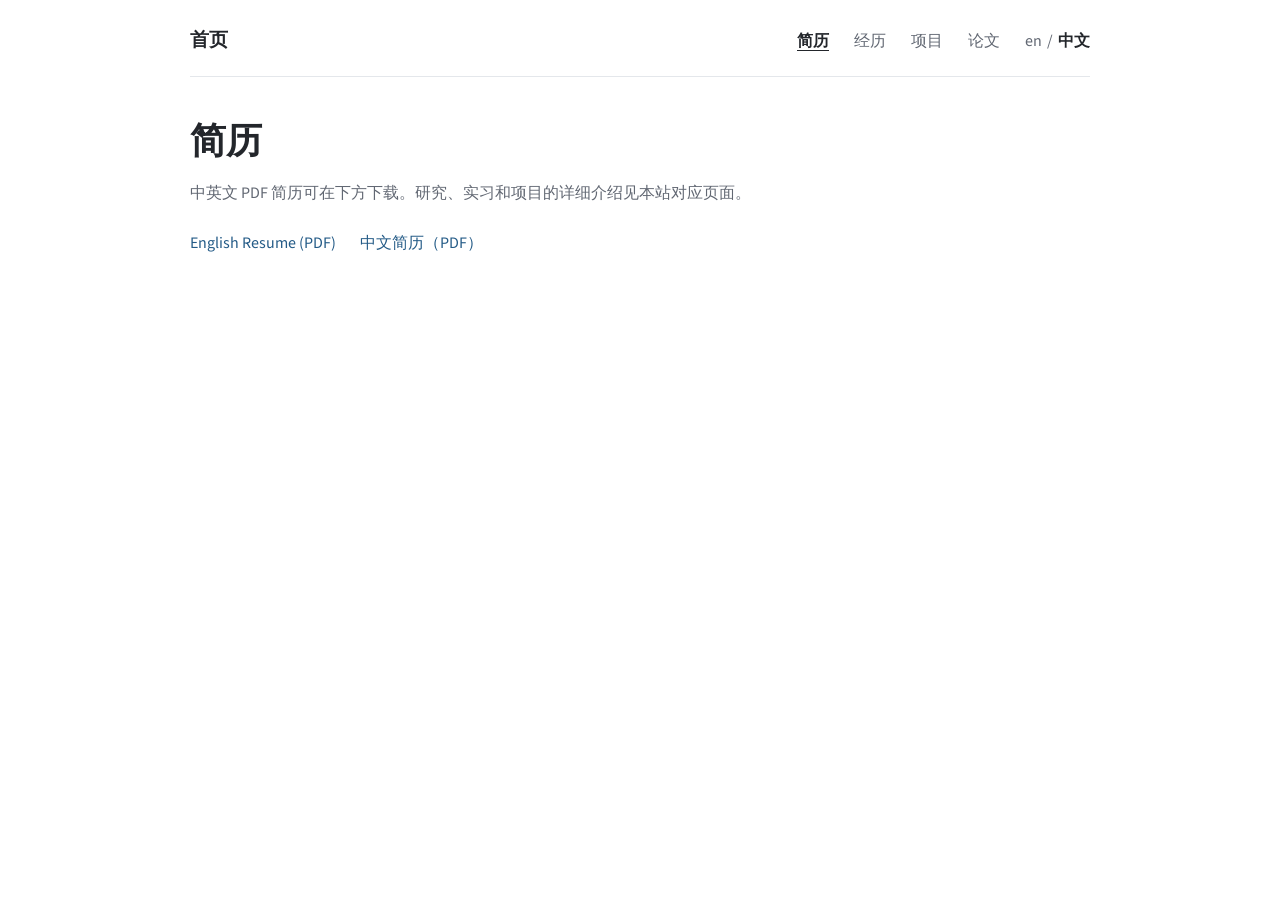
==== cv-zh.html @ aa4faf26 "Redesign bilingual academic site and refresh illustrations" ====
<!DOCTYPE html>
<html lang="zh-CN">
<head>
  <meta charset="UTF-8">
  <meta name="viewport" content="width=device-width, initial-scale=1.0">
  <meta name="description" content="Sihan Qin 的中英文简历。">
  <title>简历 | Sihan Qin</title>
  <link rel="preconnect" href="https://fonts.googleapis.com">
  <link rel="preconnect" href="https://fonts.gstatic.com" crossorigin>
  <link href="https://fonts.googleapis.com/css2?family=Source+Sans+3:wght@400;600;700&amp;display=swap" rel="stylesheet">
  <link rel="stylesheet" href="styles.css?v=20261101-project-tags">
</head>
<body>
  <a class="skip-link" href="#main">跳转到正文</a>
  <div class="page">
    <header class="site-header">
      <a class="site-name" href="index-zh.html">首页</a>
      <nav class="site-nav" aria-label="主导航">
        <a href="cv-zh.html" aria-current="page">简历</a>
        <a href="experience-zh.html">经历</a>
        <a href="projects-zh.html">项目</a>
        <a href="publications-zh.html">论文</a>
        <span class="language-switch" role="group" aria-label="语言">
          <a href="cv.html" class="latin-text" lang="en" hreflang="en" aria-label="切换到英文">en</a><span aria-hidden="true">/</span><span class="current-language" lang="zh-CN" aria-label="当前语言：中文">中文</span>
        </span>
      </nav>
    </header>
    <main id="main">
      <h1 class="page-title">简历</h1>
      <p class="page-intro">中英文 PDF 简历可在下方下载。研究、实习和项目的详细介绍见本站对应页面。</p>
      <nav class="page-index" aria-label="简历语言">
        <a href="assets/cv/Sihan_Qin_Resume.pdf" lang="en" hreflang="en">English Resume (PDF)</a>
        <a href="assets/cv/Sihan_Qin_Resume_zh.pdf" lang="zh-CN" hreflang="zh-CN">中文简历（PDF）</a>
      </nav>
    </main>
  </div>
</body>
</html>
---- styles.css ----
:root { color-scheme:light; --ink:#23262b; --muted:#626873; --link:#245b87; --line:#e4e7eb; }
* { box-sizing:border-box; }
html { scroll-behavior:smooth; scroll-padding-top:24px; }
body { margin:0; background:#fff; color:var(--ink); font-family:"Source Sans 3",Arial,"PingFang SC","Microsoft YaHei",sans-serif; font-size:17px; line-height:1.6; }
img { display:block; max-width:100%; height:auto; }
a { color:var(--link); text-decoration:none; text-underline-offset:4px; }
a:hover { text-decoration:underline; }
a:focus-visible, summary:focus-visible { outline:2px solid var(--link); outline-offset:5px; }
h1,h2,h3,p,figure { margin:0; }
h1,h2,h3 { color:var(--ink); line-height:1.3; }
h1 { font-size:36px; font-weight:600; letter-spacing:-.8px; }
h2 { font-size:24px; font-weight:600; letter-spacing:-.3px; }
h3 { font-size:18px; font-weight:600; }
strong { font-weight:600; }
ul { margin:12px 0 0; padding-left:21px; }
li + li { margin-top:5px; }
.page { width:min(900px,calc(100% - 48px)); margin:0 auto; }
.skip-link { position:absolute; left:16px; top:-100px; padding:8px 12px; background:#fff; z-index:1; }
.skip-link:focus { top:8px; }
.site-header { display:flex; align-items:baseline; justify-content:space-between; gap:24px; padding:24px 0 18px; border-bottom:1px solid var(--line); }
.site-name { color:var(--ink); font-size:19px; font-weight:700; white-space:nowrap; }
.site-nav { display:flex; flex-wrap:wrap; gap:10px 25px; font-size:16px; }
.site-nav a { color:var(--muted); }
.site-header a[aria-current="page"] { color:var(--ink); text-decoration:underline; }
.site-nav a[aria-current="page"] { font-weight:600; }
.language-switch { display:inline-flex; align-items:baseline; gap:5px; white-space:nowrap; color:var(--muted); }
.current-language { color:var(--ink); font-weight:600; }
main { padding:42px 0 64px; }
.portrait { width:164px; height:164px; border-radius:50%; object-fit:cover; object-position:10% 1%; margin-top:8px; }
.links { display:flex; flex-wrap:wrap; align-items:center; gap:4px 17px; margin-top:14px; font-size:15px; }
.muted,.authors,.meta { color:var(--muted); }
.meta { font-size:15px; }
.authors { margin-top:5px; font-size:15px; line-height:1.5; }
.authors strong { color:var(--ink); }
.section { margin-top:43px; }
.section-heading { display:flex; align-items:baseline; justify-content:space-between; gap:20px; margin-bottom:21px; }
.section-heading > a { font-size:15px; white-space:nowrap; }
.publication-list { display:grid; gap:29px; }
.publication { display:grid; grid-template-columns:176px minmax(0,1fr); gap:25px; align-items:start; }
.publication-image { display:block; }
.publication-image img { width:100%; height:125px; object-fit:contain; object-position:left top; }
.publication h3 { font-size:18px; }
.publication .links { margin-top:7px; }
.entry-list { display:grid; gap:20px; }
.entry-heading { display:flex; justify-content:space-between; align-items:baseline; gap:12px 24px; }
.entry-heading time,.entry-heading > .meta { color:var(--muted); font-size:15px; font-variant-numeric:tabular-nums; white-space:nowrap; }
.entry p { margin-top:4px; }
.compact-list { list-style:none; padding:0; margin:0; }
.compact-list li + li { margin-top:8px; }
.page-title { margin-bottom:13px; }
.page-intro { max-width:65ch; color:var(--muted); }
.page-index { display:flex; flex-wrap:wrap; gap:8px 24px; margin-top:21px; font-size:16px; }
.work-detail { margin-top:42px; padding-top:32px; border-top:1px solid var(--line); }
.work-detail h2 { max-width:45ch; }
.work-detail > p { margin-top:14px; max-width:76ch; }
.work-detail .meta { margin-top:6px; }
.work-detail .authors { margin-top:10px; }
.work-detail h3 { margin-top:27px; margin-bottom:9px; }
.detail-figure { margin:25px 0; }
.detail-figure > a { display:block; }
.detail-figure img { width:100%; max-height:510px; object-fit:contain; }
figcaption { margin-top:10px; color:var(--muted); font-size:14px; line-height:1.5; }
.work-detail .entry-heading h2 { max-width:none; }
.project-badge img { height:20px; width:auto; }
.home-page { font-family:Calibri,"Source Sans 3",Arial,"PingFang SC","Microsoft YaHei",sans-serif; }
.home-page .page { width:min(1080px,calc(100% - 80px)); }
.home-page .site-name { font-size:19px; font-weight:600; line-height:1.5; }
.home-page .site-nav { font-size:17px; line-height:1.5; }
.home-page .links { font-size:16px; }
.home-page .meta { font-size:16px; line-height:1.6; }
.home-layout { display:grid; grid-template-columns:216px minmax(0,1fr); gap:64px; align-items:start; padding-top:48px; }
.home-sidebar,.home-content { min-width:0; }
.home-profile { grid-area:profile; }
.home-profile .portrait { width:112px; height:112px; margin:0 0 22px; }
.home-profile h1 { font-size:30px; line-height:1.25; margin-bottom:16px; }
.home-profile .links { gap:5px 15px; margin-top:0; max-width:190px; }
.home-thought { grid-area:thought; padding-top:3px; }
.thought-quote { margin:0 0 28px; padding:2px 0 2px 20px; border-left:3px solid var(--line); font-style:italic; }
.thought-quote p { max-width:67ch; font-size:19px; line-height:1.65; }
.home-bio p { font-size:18px; line-height:1.6; }
.home-bio p + p { margin-top:18px; }
.home-work { grid-area:work; margin-top:44px; }
.home-layout .section-heading { margin-bottom:20px; }
.home-layout .section-heading h2 { font-size:22px; line-height:1.4; }
.featured-work { display:grid; gap:28px; }
.work-summary { display:grid; grid-template-columns:180px minmax(0,1fr); gap:28px; align-items:start; border-top:1px solid var(--line); padding-top:20px; }
.work-image { display:block; }
.work-image img { width:100%; aspect-ratio:4 / 3; height:auto; object-fit:contain; }
.work-affiliation { color:var(--muted); font-size:16px; font-weight:400; white-space:nowrap; }
.work-summary h3 { font-size:20px; line-height:1.4; }
.work-description > p { margin-top:9px; max-width:62ch; font-size:18px; line-height:1.6; }
.work-summary .links { margin-top:13px; gap:10px 16px; line-height:26px; }
.project-tags { display:grid; grid-template-columns:100px 156px; align-items:center; gap:8px; margin-left:auto; }
.project-tag { display:inline-flex; align-items:center; justify-content:center; min-height:26px; padding:3px 10px; border:1px solid; border-radius:999px; font-size:15px; font-weight:600; line-height:18px; white-space:nowrap; }
.project-tag--attention { color:#386d5b; background:#edf8f3; border-color:#d4eadf; }
.project-tag--reasoning { color:#3d668c; background:#edf5fd; border-color:#d8e7f6; }
.project-tag--intention { color:#715589; background:#f4effb; border-color:#e6ddf2; }
.project-tag--manipulation { color:#915b3d; background:#fff2eb; border-color:#f3dfd2; }
.home-background { grid-area:background; border-top:1px solid var(--line); margin-top:32px; padding-top:20px; }
.home-background .section { margin:0 0 28px; }
.home-background .section-heading { margin-bottom:13px; gap:10px; }
.home-background .section-heading h2 { font-size:19px; }
.home-background .entry-heading { flex-direction:column; gap:2px; }
.home-background h3 { font-size:17px; font-weight:500; }
.home-background .meta,.home-background .entry-heading time,.home-background .entry-heading > .meta { font-size:16px; line-height:1.6; }
.home-background .entry-list { gap:17px; }
.home-background .compact-list { font-size:16px; line-height:1.65; }
.personal-interests { display:flex; align-items:center; gap:12px; padding-top:3px; }
.personal-interests img { width:40px; height:40px; flex:none; }
.home-publications { grid-area:publications; margin-top:48px; }
.home-publications .publication { grid-template-columns:136px minmax(0,1fr); gap:22px; }
.home-publications .publication-image img { height:101px; }
.home-publications .publication h3 { font-size:20px; line-height:1.4; }
.home-publications .authors { font-size:16px; line-height:1.6; }
html:lang(zh-CN) body { font-size:16px; line-height:1.8; }
html:lang(zh-CN) h1,html:lang(zh-CN) h2,html:lang(zh-CN) h3 { letter-spacing:0; }
html:lang(zh-CN) .home-page .site-name { font-size:17px; }
html:lang(zh-CN) .home-page .site-nav { font-size:15px; }
html:lang(zh-CN) .home-page .links { font-size:14px; }
html:lang(zh-CN) .home-layout .section-heading h2 { font-size:20px; }
html:lang(zh-CN) .home-background .section-heading h2 { font-size:17px; }
html:lang(zh-CN) .home-background h3 { font-size:15px; }
html:lang(zh-CN) .home-background .meta,html:lang(zh-CN) .home-background .entry-heading time,html:lang(zh-CN) .home-background .compact-list { font-size:14px; }
html:lang(zh-CN) .work-summary h3 { font-size:18px; }
html:lang(zh-CN) .home-page .latin-text { font-size:calc(1em + 2px); line-height:1; }
html:lang(zh-CN) .thought-quote p { max-width:30em; font-size:17px; line-height:1.85; text-wrap:balance; }
html:lang(zh-CN) .home-bio p { font-size:16px; line-height:1.8; }
html:lang(zh-CN) .work-description > p { max-width:33em; font-size:16px; line-height:1.8; }
html:lang(zh-CN) .work-detail > p,html:lang(zh-CN) .page-intro { max-width:43em; }
html:lang(zh-CN) .home-background .meta,html:lang(zh-CN) .home-background .entry-heading time,html:lang(zh-CN) .home-background .compact-list { line-height:1.75; }
@media(max-width:1100px) and (min-width:901px) {
  .home-layout { grid-template-columns:200px minmax(0,1fr); column-gap:40px; }
}
@media(max-width:900px) {
  .home-page .page { width:min(720px,calc(100% - 48px)); }
  .home-layout { grid-template-columns:minmax(0,1fr); grid-template-areas:"profile" "thought" "work" "publications" "background"; gap:34px; padding-top:32px; }
  .home-sidebar,.home-content { display:contents; }
  .home-work,.home-publications,.home-background { margin-top:0; }
  .home-profile { display:grid; grid-template-columns:112px minmax(0,1fr); gap:28px; align-items:start; }
  .home-profile .portrait { margin:3px 0 0; }
  .home-profile h1 { margin-bottom:10px; }
  .home-profile .links { margin-top:12px; max-width:none; }
  .home-thought { border-top:1px solid var(--line); padding-top:24px; }
  .home-background { display:grid; grid-template-columns:repeat(2,minmax(0,1fr)); gap:26px 32px; }
  .home-background .section { margin:0; }
  .personal-interests { align-self:end; padding-bottom:4px; }
}
@media(max-width:640px) {
  .page { width:calc(100% - 36px); }
  .site-header { flex-direction:column; align-items:start; gap:10px; padding-top:18px; }
  .site-nav { gap:8px 12px; font-size:15px; }
  main { padding-top:29px; }
  .section { margin-top:35px; }
  .publication { grid-template-columns:124px minmax(0,1fr); gap:18px; }
  .publication-image img { height:98px; }
  .entry-heading { flex-direction:column; align-items:start; gap:3px; }
  .work-detail { margin-top:33px; padding-top:26px; }
  .work-detail h2 { font-size:23px; }
  .home-page .page { width:calc(100% - 36px); }
  .home-profile { grid-template-columns:minmax(0,1fr) 82px; gap:17px; }
  .profile-copy { display:contents; }
  .home-profile h1 { grid-row:1; grid-column:1; align-self:center; margin:0; font-size:28px; }
  .home-profile .portrait { grid-row:1; grid-column:2; width:82px; height:82px; margin:0; }
  .home-profile .links { grid-column:1 / -1; margin:0; }
  .thought-quote { padding-left:16px; }
  .work-summary { grid-template-columns:minmax(0,1fr); gap:16px; }
  .work-image { max-width:240px; }
  .project-tags { flex-basis:100%; margin-left:0; }
  .home-publications .publication { grid-template-columns:100px minmax(0,1fr); gap:17px; }
  .home-publications .publication-image img { height:80px; }
}
@media(max-width:440px) {
  .publication { grid-template-columns:1fr; gap:13px; }
  .publication-image img { width:200px; height:auto; max-height:125px; }
  .publication-list { gap:30px; }
  .section-heading { gap:12px; }
  .section-heading > a { font-size:14px; }
  .home-publications .publication { grid-template-columns:minmax(0,1fr); }
  .home-publications .publication-image img { width:200px; height:auto; max-height:125px; }
  .home-background { grid-template-columns:minmax(0,1fr); }
}
@media(prefers-reduced-motion:reduce) { html { scroll-behavior:auto; } }
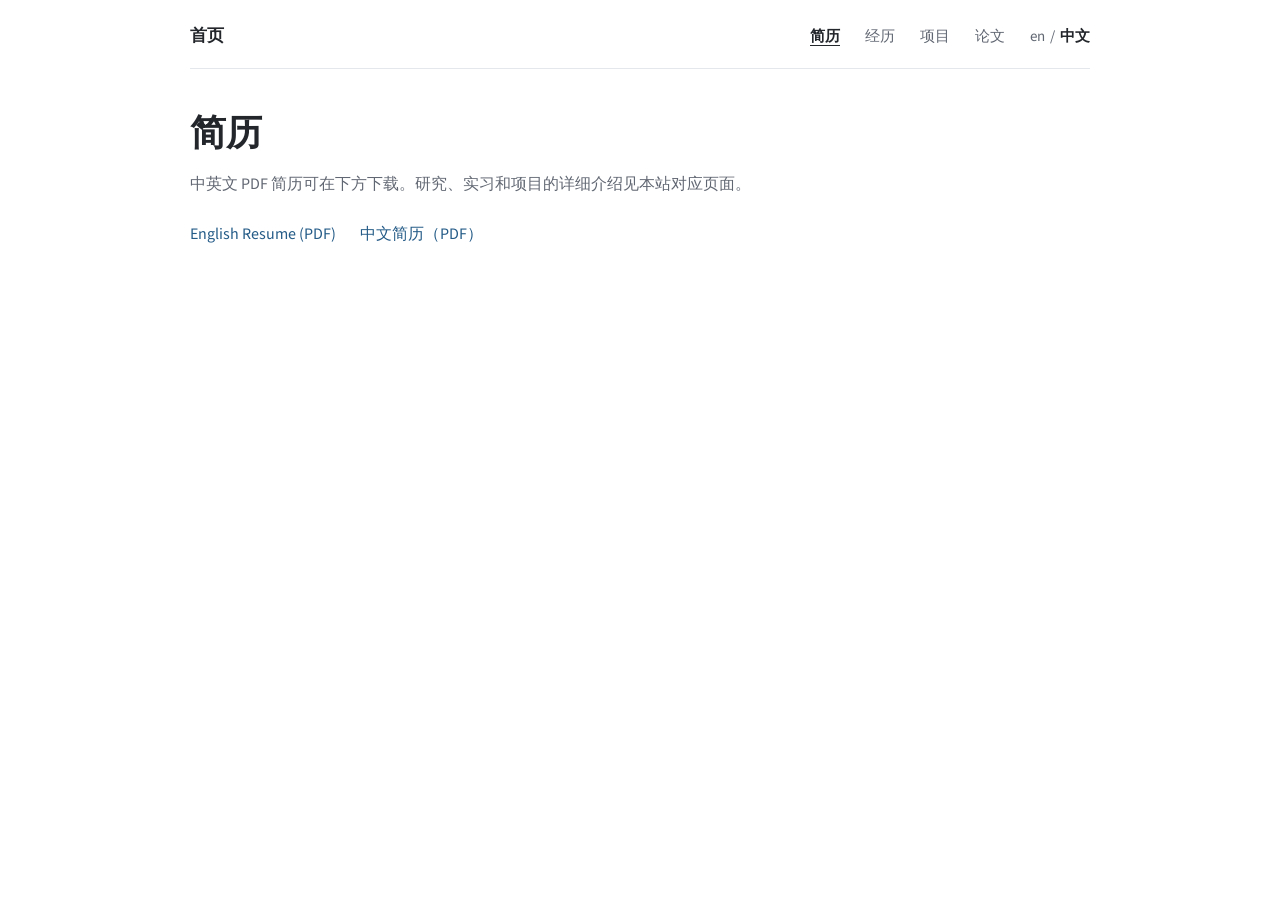
==== commit bc0cfdc7: "Polish bilingual layout and add official experience logos" ====
--- a/cv-zh.html
+++ b/cv-zh.html
@@ -8,7 +8,7 @@
   <link rel="preconnect" href="https://fonts.googleapis.com">
   <link rel="preconnect" href="https://fonts.gstatic.com" crossorigin>
   <link href="https://fonts.googleapis.com/css2?family=Source+Sans+3:wght@400;600;700&amp;display=swap" rel="stylesheet">
-  <link rel="stylesheet" href="styles.css?v=20261101-project-tags">
+  <link rel="stylesheet" href="styles.css?v=20261103-experience-layout">
 </head>
 <body>
   <a class="skip-link" href="#main">跳转到正文</a>
--- a/styles.css
+++ b/styles.css
@@ -1,7 +1,7 @@
 :root { color-scheme:light; --ink:#23262b; --muted:#626873; --link:#245b87; --line:#e4e7eb; }
 * { box-sizing:border-box; }
 html { scroll-behavior:smooth; scroll-padding-top:24px; }
-body { margin:0; background:#fff; color:var(--ink); font-family:"Source Sans 3",Arial,"PingFang SC","Microsoft YaHei",sans-serif; font-size:17px; line-height:1.6; }
+body { margin:0; background:#fff; color:var(--ink); font-family:Calibri,"Source Sans 3",Arial,"PingFang SC","Microsoft YaHei",sans-serif; font-size:17px; line-height:1.6; }
 img { display:block; max-width:100%; height:auto; }
 a { color:var(--link); text-decoration:none; text-underline-offset:4px; }
 a:hover { text-decoration:underline; }
@@ -18,8 +18,8 @@
 .skip-link { position:absolute; left:16px; top:-100px; padding:8px 12px; background:#fff; z-index:1; }
 .skip-link:focus { top:8px; }
 .site-header { display:flex; align-items:baseline; justify-content:space-between; gap:24px; padding:24px 0 18px; border-bottom:1px solid var(--line); }
-.site-name { color:var(--ink); font-size:19px; font-weight:700; white-space:nowrap; }
-.site-nav { display:flex; flex-wrap:wrap; gap:10px 25px; font-size:16px; }
+.site-name { color:var(--ink); font-size:19px; font-weight:600; line-height:1.5; white-space:nowrap; }
+.site-nav { display:flex; flex-wrap:wrap; gap:10px 25px; font-size:17px; line-height:1.5; }
 .site-nav a { color:var(--muted); }
 .site-header a[aria-current="page"] { color:var(--ink); text-decoration:underline; }
 .site-nav a[aria-current="page"] { font-weight:600; }
@@ -27,10 +27,10 @@
 .current-language { color:var(--ink); font-weight:600; }
 main { padding:42px 0 64px; }
 .portrait { width:164px; height:164px; border-radius:50%; object-fit:cover; object-position:10% 1%; margin-top:8px; }
-.links { display:flex; flex-wrap:wrap; align-items:center; gap:4px 17px; margin-top:14px; font-size:15px; }
+.links { display:flex; flex-wrap:wrap; align-items:center; gap:4px 17px; margin-top:14px; font-size:16px; }
 .muted,.authors,.meta { color:var(--muted); }
-.meta { font-size:15px; }
-.authors { margin-top:5px; font-size:15px; line-height:1.5; }
+.meta { font-size:16px; }
+.authors { margin-top:5px; font-size:16px; line-height:1.5; }
 .authors strong { color:var(--ink); }
 .section { margin-top:43px; }
 .section-heading { display:flex; align-items:baseline; justify-content:space-between; gap:20px; margin-bottom:21px; }
@@ -42,9 +42,12 @@
 .publication h3 { font-size:18px; }
 .publication .links { margin-top:7px; }
 .entry-list { display:grid; gap:20px; }
-.entry-heading { display:flex; justify-content:space-between; align-items:baseline; gap:12px 24px; }
-.entry-heading time,.entry-heading > .meta { color:var(--muted); font-size:15px; font-variant-numeric:tabular-nums; white-space:nowrap; }
+.entry-heading { display:flex; flex-wrap:wrap; justify-content:space-between; align-items:baseline; gap:6px 24px; }
+.entry-heading time,.entry-heading > .meta { color:var(--muted); font-size:16px; font-variant-numeric:tabular-nums; }
 .entry p { margin-top:4px; }
+.experience-icon { object-fit:contain; }
+.experience-entry { display:grid; grid-template-columns:32px minmax(0,1fr); gap:10px; }
+.experience-entry .experience-icon { width:32px; height:32px; margin-top:2px; }
 .compact-list { list-style:none; padding:0; margin:0; }
 .compact-list li + li { margin-top:8px; }
 .page-title { margin-bottom:13px; }
@@ -52,27 +55,30 @@
 .page-index { display:flex; flex-wrap:wrap; gap:8px 24px; margin-top:21px; font-size:16px; }
 .work-detail { margin-top:42px; padding-top:32px; border-top:1px solid var(--line); }
 .work-detail h2 { max-width:45ch; }
-.work-detail > p { margin-top:14px; max-width:76ch; }
+.work-detail > p { margin-top:14px; }
+.work-detail > p,.work-detail > ul { max-width:76ch; }
 .work-detail .meta { margin-top:6px; }
 .work-detail .authors { margin-top:10px; }
 .work-detail h3 { margin-top:27px; margin-bottom:9px; }
+.work-detail h3 + p,.work-detail h3 + ul { margin-top:0; }
+.experience-detail { position:relative; padding-left:64px; }
+.experience-detail > .experience-icon { position:absolute; top:32px; left:0; width:44px; height:44px; }
 .detail-figure { margin:25px 0; }
 .detail-figure > a { display:block; }
 .detail-figure img { width:100%; max-height:510px; object-fit:contain; }
 figcaption { margin-top:10px; color:var(--muted); font-size:14px; line-height:1.5; }
 .work-detail .entry-heading h2 { max-width:none; }
 .project-badge img { height:20px; width:auto; }
-.home-page { font-family:Calibri,"Source Sans 3",Arial,"PingFang SC","Microsoft YaHei",sans-serif; }
 .home-page .page { width:min(1080px,calc(100% - 80px)); }
-.home-page .site-name { font-size:19px; font-weight:600; line-height:1.5; }
-.home-page .site-nav { font-size:17px; line-height:1.5; }
 .home-page .links { font-size:16px; }
 .home-page .meta { font-size:16px; line-height:1.6; }
 .home-layout { display:grid; grid-template-columns:216px minmax(0,1fr); gap:64px; align-items:start; padding-top:48px; }
 .home-sidebar,.home-content { min-width:0; }
 .home-profile { grid-area:profile; }
 .home-profile .portrait { width:112px; height:112px; margin:0 0 22px; }
-.home-profile h1 { font-size:30px; line-height:1.25; margin-bottom:16px; }
+.home-profile h1 { font-size:30px; line-height:1.25; margin-bottom:10px; }
+.profile-location { display:flex; align-items:center; gap:7px; margin-bottom:14px; color:var(--muted); font-size:16px; line-height:1.5; }
+.profile-location svg { flex:none; }
 .home-profile .links { gap:5px 15px; margin-top:0; max-width:190px; }
 .home-thought { grid-area:thought; padding-top:3px; }
 .thought-quote { margin:0 0 28px; padding:2px 0 2px 20px; border-left:3px solid var(--line); font-style:italic; }
@@ -86,6 +92,7 @@
 .work-summary { display:grid; grid-template-columns:180px minmax(0,1fr); gap:28px; align-items:start; border-top:1px solid var(--line); padding-top:20px; }
 .work-image { display:block; }
 .work-image img { width:100%; aspect-ratio:4 / 3; height:auto; object-fit:contain; }
+.work-image--prosthetics img { aspect-ratio:2 / 1; object-fit:cover; }
 .work-affiliation { color:var(--muted); font-size:16px; font-weight:400; white-space:nowrap; }
 .work-summary h3 { font-size:20px; line-height:1.4; }
 .work-description > p { margin-top:9px; max-width:62ch; font-size:18px; line-height:1.6; }
@@ -97,7 +104,8 @@
 .project-tag--intention { color:#715589; background:#f4effb; border-color:#e6ddf2; }
 .project-tag--manipulation { color:#915b3d; background:#fff2eb; border-color:#f3dfd2; }
 .home-background { grid-area:background; border-top:1px solid var(--line); margin-top:32px; padding-top:20px; }
-.home-background .section { margin:0 0 28px; }
+.home-background .section { margin:0; }
+.home-background .section + .section { margin-top:24px; padding-top:24px; border-top:1px solid var(--line); }
 .home-background .section-heading { margin-bottom:13px; gap:10px; }
 .home-background .section-heading h2 { font-size:19px; }
 .home-background .entry-heading { flex-direction:column; gap:2px; }
@@ -105,7 +113,7 @@
 .home-background .meta,.home-background .entry-heading time,.home-background .entry-heading > .meta { font-size:16px; line-height:1.6; }
 .home-background .entry-list { gap:17px; }
 .home-background .compact-list { font-size:16px; line-height:1.65; }
-.personal-interests { display:flex; align-items:center; gap:12px; padding-top:3px; }
+.personal-interests { display:flex; align-items:center; gap:12px; }
 .personal-interests img { width:40px; height:40px; flex:none; }
 .home-publications { grid-area:publications; margin-top:48px; }
 .home-publications .publication { grid-template-columns:136px minmax(0,1fr); gap:22px; }
@@ -114,19 +122,20 @@
 .home-publications .authors { font-size:16px; line-height:1.6; }
 html:lang(zh-CN) body { font-size:16px; line-height:1.8; }
 html:lang(zh-CN) h1,html:lang(zh-CN) h2,html:lang(zh-CN) h3 { letter-spacing:0; }
-html:lang(zh-CN) .home-page .site-name { font-size:17px; }
-html:lang(zh-CN) .home-page .site-nav { font-size:15px; }
-html:lang(zh-CN) .home-page .links { font-size:14px; }
+html:lang(zh-CN) .site-name { font-size:17px; }
+html:lang(zh-CN) .site-nav { font-size:15px; }
+html:lang(zh-CN) .links,html:lang(zh-CN) .meta,html:lang(zh-CN) .entry-heading time { font-size:14px; }
 html:lang(zh-CN) .home-layout .section-heading h2 { font-size:20px; }
 html:lang(zh-CN) .home-background .section-heading h2 { font-size:17px; }
 html:lang(zh-CN) .home-background h3 { font-size:15px; }
+html:lang(zh-CN) .profile-location { font-size:14px; }
 html:lang(zh-CN) .home-background .meta,html:lang(zh-CN) .home-background .entry-heading time,html:lang(zh-CN) .home-background .compact-list { font-size:14px; }
 html:lang(zh-CN) .work-summary h3 { font-size:18px; }
 html:lang(zh-CN) .home-page .latin-text { font-size:calc(1em + 2px); line-height:1; }
 html:lang(zh-CN) .thought-quote p { max-width:30em; font-size:17px; line-height:1.85; text-wrap:balance; }
 html:lang(zh-CN) .home-bio p { font-size:16px; line-height:1.8; }
 html:lang(zh-CN) .work-description > p { max-width:33em; font-size:16px; line-height:1.8; }
-html:lang(zh-CN) .work-detail > p,html:lang(zh-CN) .page-intro { max-width:43em; }
+html:lang(zh-CN) .work-detail > p,html:lang(zh-CN) .work-detail > ul,html:lang(zh-CN) .page-intro { max-width:43em; }
 html:lang(zh-CN) .home-background .meta,html:lang(zh-CN) .home-background .entry-heading time,html:lang(zh-CN) .home-background .compact-list { line-height:1.75; }
 @media(max-width:1100px) and (min-width:901px) {
   .home-layout { grid-template-columns:200px minmax(0,1fr); column-gap:40px; }
@@ -143,7 +152,7 @@
   .home-thought { border-top:1px solid var(--line); padding-top:24px; }
   .home-background { display:grid; grid-template-columns:repeat(2,minmax(0,1fr)); gap:26px 32px; }
   .home-background .section { margin:0; }
-  .personal-interests { align-self:end; padding-bottom:4px; }
+  .home-background .section + .section { margin:0; padding:0; border:0; }
 }
 @media(max-width:640px) {
   .page { width:calc(100% - 36px); }
@@ -156,12 +165,16 @@
   .entry-heading { flex-direction:column; align-items:start; gap:3px; }
   .work-detail { margin-top:33px; padding-top:26px; }
   .work-detail h2 { font-size:23px; }
+  .experience-detail { padding-left:0; }
+  .experience-detail > .entry-heading,.experience-detail > .meta { padding-left:44px; }
+  .experience-detail > .experience-icon { top:26px; width:32px; height:32px; }
   .home-page .page { width:calc(100% - 36px); }
   .home-profile { grid-template-columns:minmax(0,1fr) 82px; gap:17px; }
   .profile-copy { display:contents; }
   .home-profile h1 { grid-row:1; grid-column:1; align-self:center; margin:0; font-size:28px; }
   .home-profile .portrait { grid-row:1; grid-column:2; width:82px; height:82px; margin:0; }
   .home-profile .links { grid-column:1 / -1; margin:0; }
+  .home-profile .profile-location { grid-column:1 / -1; margin:0; }
   .thought-quote { padding-left:16px; }
   .work-summary { grid-template-columns:minmax(0,1fr); gap:16px; }
   .work-image { max-width:240px; }
@@ -178,5 +191,6 @@
   .home-publications .publication { grid-template-columns:minmax(0,1fr); }
   .home-publications .publication-image img { width:200px; height:auto; max-height:125px; }
   .home-background { grid-template-columns:minmax(0,1fr); }
+  .home-background .section + .section { padding-top:24px; border-top:1px solid var(--line); }
 }
 @media(prefers-reduced-motion:reduce) { html { scroll-behavior:auto; } }
